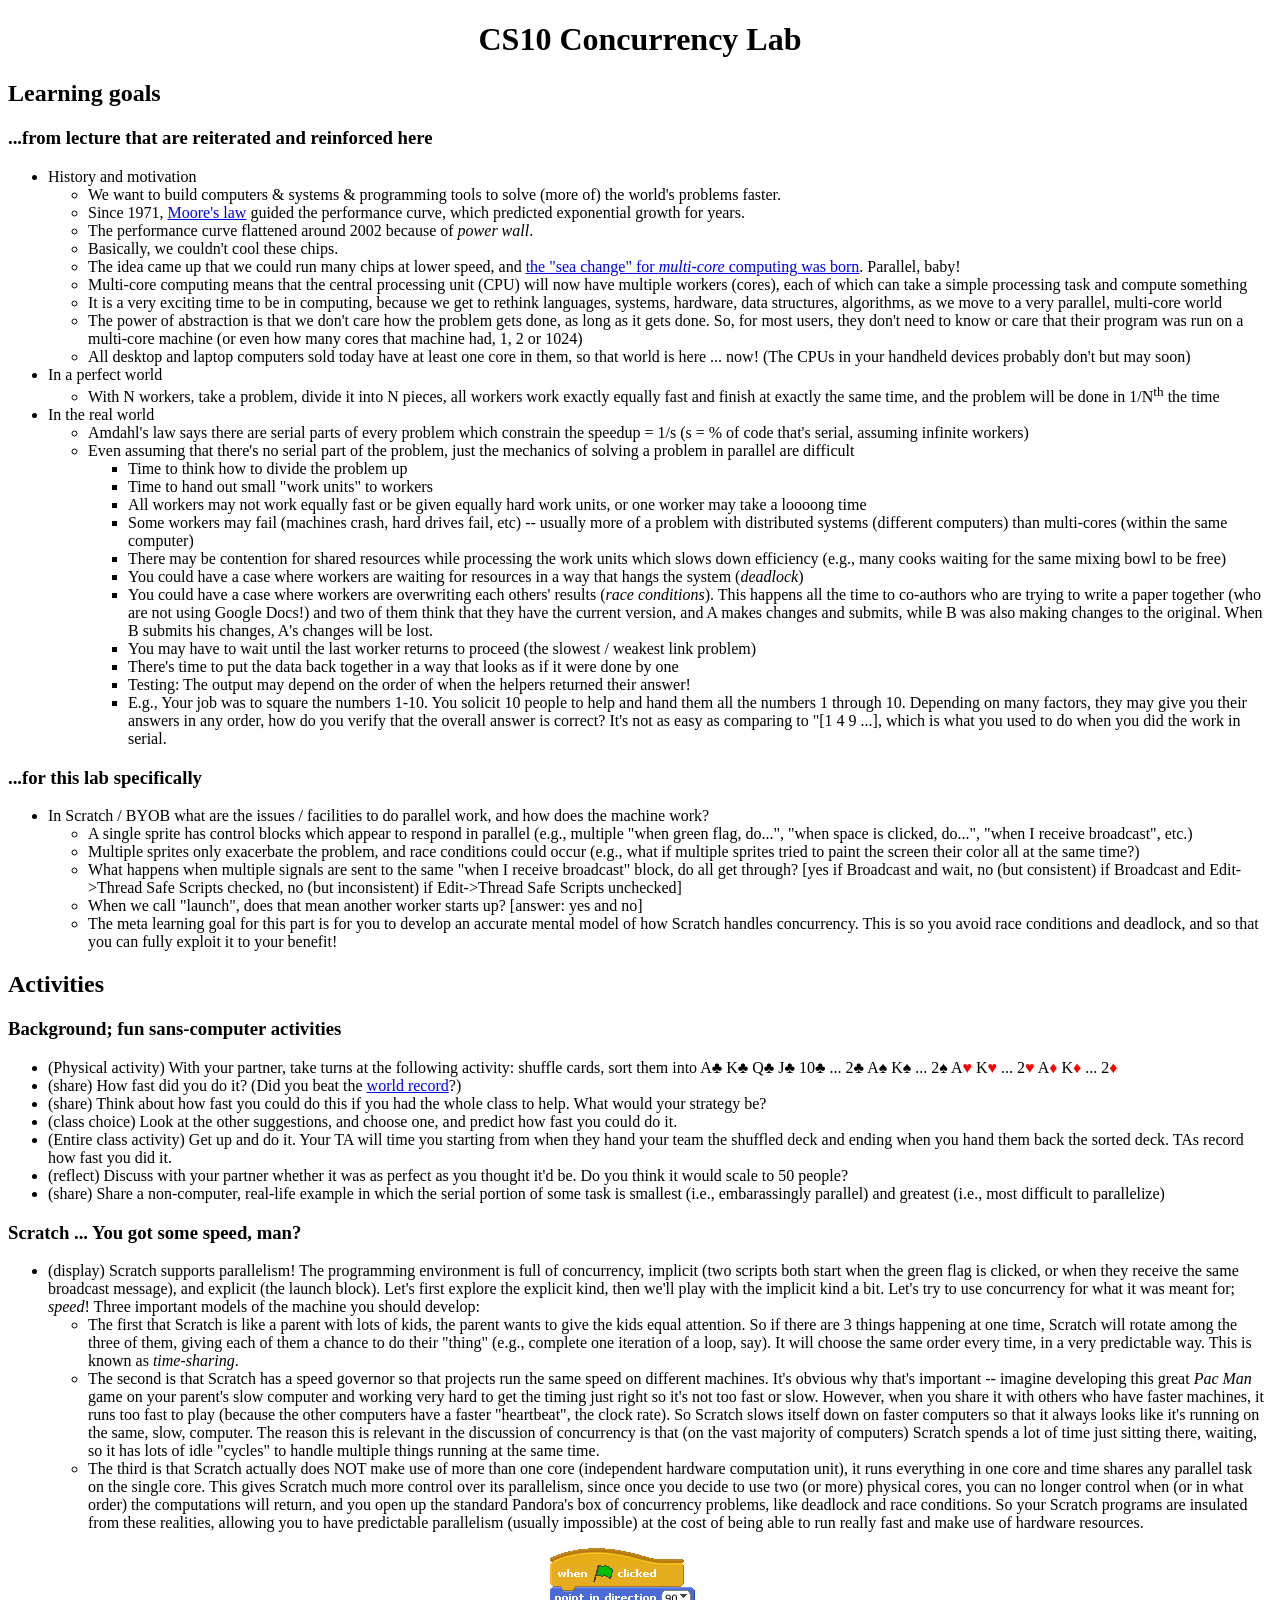
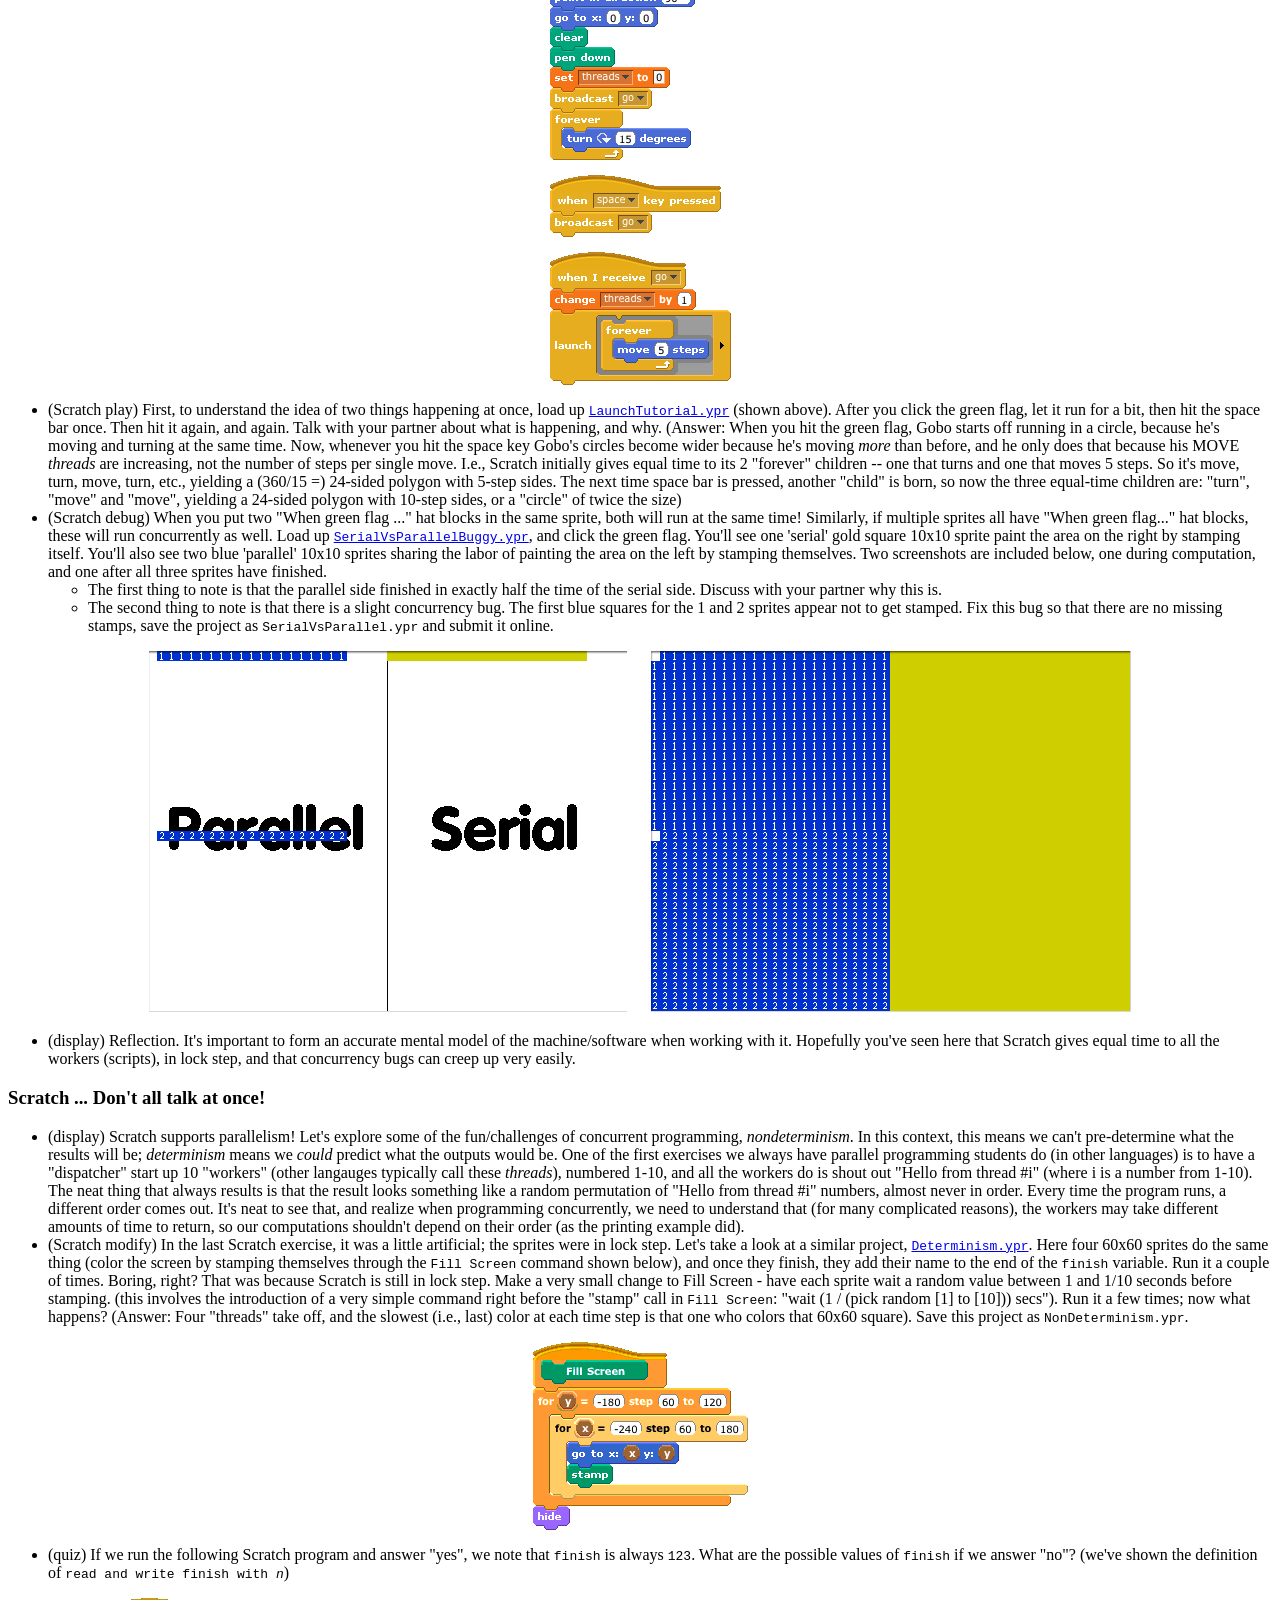
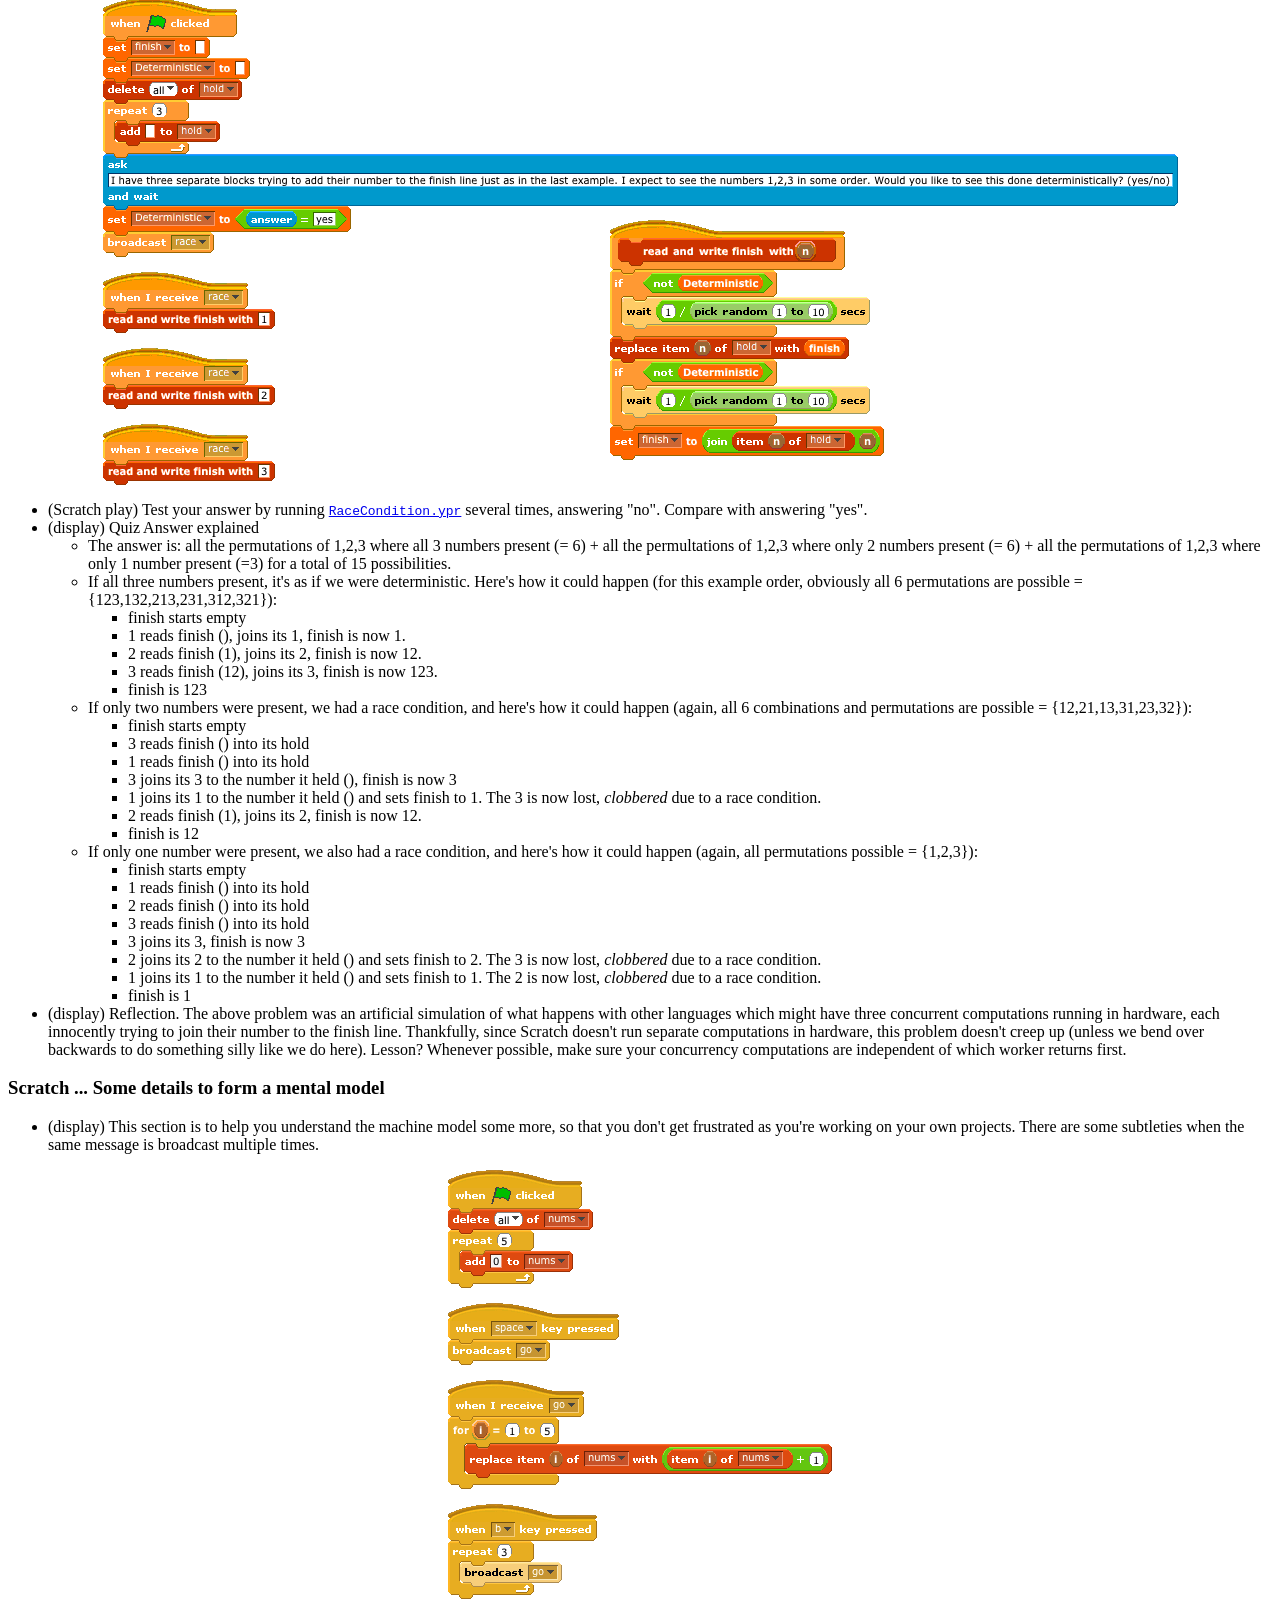
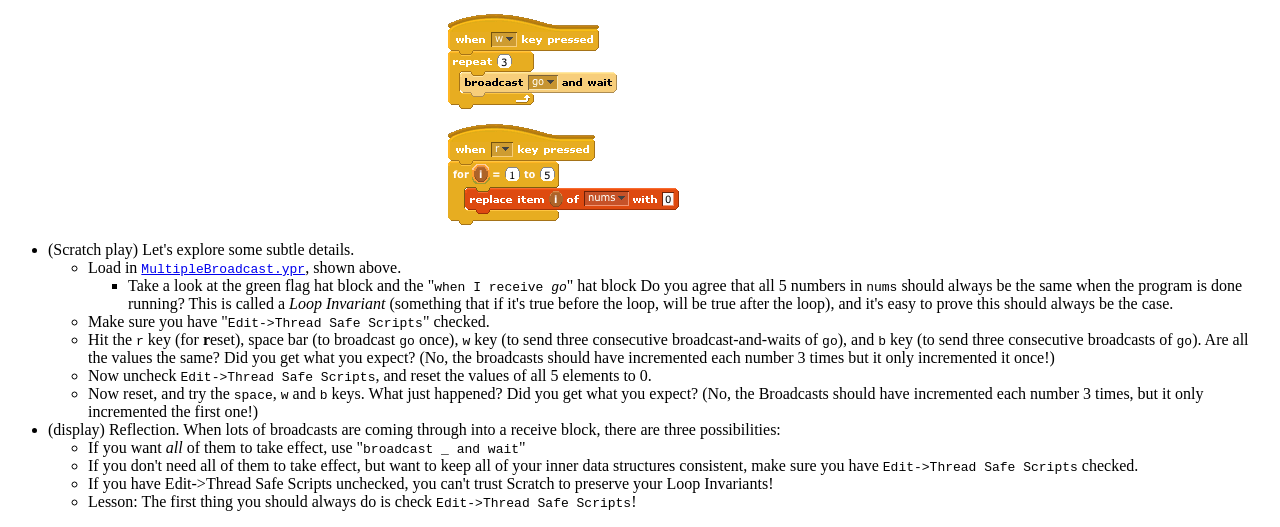
==== lab/09/index.html @ 9dae33b3 "add nojekyll file to allow symlinks" ====
<!DOCTYPE html PUBLIC "-//W3C//DTD XHTML 1.0 Transitional//EN" "http://www.w3.org/TR/xhtml1/DTD/xhtml1-transitional.dtd">
<html xmlns="http://www.w3.org/1999/xhtml">
<head>
<meta http-equiv="Content-Type" content="text/html; charset=UTF-8" />
<title>CS10 Concurrency Lab</title>
</head>

<body>

<center><h1>CS10 Concurrency Lab</h1></center>

<h2>Learning goals</h2>
<h3>...from lecture that are reiterated and reinforced here</h3>
<ul>
  <li>History and motivation</li>
  <ul>
    <li>We want to build computers &amp; systems &amp; programming tools to solve (more of) the world's problems faster.</li>
    <li>Since 1971, <a href="http://en.wikipedia.org/wiki/Moore's_law">Moore's law</a> guided the performance curve, which predicted exponential growth for years.</li>
    <li>The performance curve flattened around 2002 because of <em>power wall</em>.</li>
    <li>Basically, we couldn't cool these chips.</li>
    <li>The idea came up that we could run many chips at lower speed, and <a href="http://www.gotw.ca/publications/concurrency-ddj.htm">the &quot;sea change&quot; for <em>multi-core</em> computing was born</a>. Parallel, baby!</li>
    <li>Multi-core computing means that the central processing unit (CPU) will now have multiple workers (cores), each of which can take a simple processing task and compute something</li>
    <li>It is a very exciting time to be in computing, because we get to rethink languages, systems, hardware, data structures, algorithms, as we move to a very parallel, multi-core world</li>
    <li>The power of abstraction is that we don't care how the problem gets done, as long as it gets done. So, for most users, they don't need to know or care that their program was run on a multi-core machine (or even how many cores that machine had, 1, 2 or 1024)</li>
    <li>All desktop and laptop computers sold today have at least one core in them, so that world is here ... now! (The CPUs in your handheld devices probably don't but may soon)</li>
  </ul>
  <li>In a perfect world</li>
  <ul>
    <li>With N workers, take a problem, divide it into N pieces, all workers work exactly equally fast and finish at exactly the same time, and the problem will be done in 1/N<sup>th</sup> the time</li>
  </ul>
  <li>In the real world</li>
  <ul>
    <li>Amdahl's law says there are serial parts of every problem which constrain the speedup = 1/s (s = % of code that's serial, assuming infinite workers)</li>
    <li>Even assuming that there's no serial part of the problem, just the mechanics of solving a problem in parallel are difficult</li>
    <ul>
    <li>Time to think how to divide the problem up</li>
    <li>Time to hand out small &quot;work units&quot; to workers</li>
    <li>All workers may not work equally fast or be given equally hard work units, or one worker may take a loooong time</li>
    <li>Some workers may fail (machines crash, hard drives fail, etc) -- usually more of a problem with distributed systems (different computers) than multi-cores (within the same computer)</li>
    <li>There may be contention for shared resources while processing the work units which slows down efficiency (e.g., many cooks waiting for the same mixing bowl to be free)</li>
    <li>You could have a case where workers are waiting for resources in a way that hangs the system (<em>deadlock</em>)</li>
    <li>You could have a case where workers are overwriting each others' results (<em>race conditions</em>). This happens all the time to co-authors who are trying to write a paper together (who are not using Google Docs!) and two of them think that they have the current version, and A makes changes and submits, while B was also making changes to the original. When B submits his changes, A's changes will be lost.</li>
    <li>You may have to wait until the last worker returns to proceed (the slowest / weakest link problem)</li>
    <li>There's time to put the data back together in a way that looks as if it were done by one</li>
    <li>Testing: The output may depend on the order of when the helpers returned their answer!</li>
    <li>E.g., Your job was to square the numbers 1-10. You solicit 10 people to help and hand them all the numbers 1 through 10. Depending on many factors, they may give you their answers in any order, how do you verify that the overall answer is correct? It's not as easy as comparing to &quot;[1 4 9 ...], which is what you used to do when you did the work in serial.</li>
    </ul>
  </ul>
</ul>

<h3>...for this lab specifically</h3>
<ul>
  <li>In Scratch / BYOB what are the issues / facilities to do parallel work, and how does the machine work?
    <ul>
      <li>A single sprite has control blocks which appear to respond in parallel (e.g., multiple &quot;when green flag, do...&quot;, &quot;when space is clicked, do...&quot;, &quot;when I receive broadcast&quot;, etc.)</li>
      <li>Multiple sprites only exacerbate the problem, and race conditions could occur (e.g., what if multiple sprites tried to paint the screen their color all at the same time?)</li>
      <li>What happens when multiple signals are sent to the same &quot;when I receive broadcast&quot; block, do all get through? [yes if Broadcast and wait, no (but consistent) if Broadcast and Edit-&gt;Thread Safe Scripts checked, no (but inconsistent) if Edit-&gt;Thread Safe Scripts unchecked]</li>
      <li>When we call &quot;launch&quot;, does that mean another worker starts up? [answer: yes and no]</li>
      <li>The meta learning goal for this part is for you to develop an accurate mental model of how Scratch handles concurrency. This is so you avoid race conditions and deadlock, and so that you can fully exploit it to your benefit!</li>
    </ul>
</ul>

<h2>Activities</h2>
<h3>Background; fun sans-computer activities</h3>
<ul>
  <li>(Physical activity) With your partner, take turns at the following activity: shuffle cards,  sort them into A&clubs; K&clubs; Q&clubs; J&clubs; 10&clubs; ... 2&clubs; A&spades; K&spades;  ... 2&spades; A<font color="#FF0000">&hearts;</font> K<font color="#FF0000">&hearts;</font> ... 2<font color="#FF0000">&hearts;</font> A<font color="#FF0000">&diams;</font> K<font color="#FF0000">&diams;</font> ... 2<font color="#FF0000">&diams;</font> </li>
  <li>(share) How fast did you do it? (Did you beat the <a href="http://www.recordholders.org/en/records/cardsorting.html">world record</a>?)</li>
  <li>(share) Think about how fast you could do this if you had the whole class to help. What would your strategy be?</li>
  <li>(class choice) Look at the other suggestions, and choose one, and predict how fast you could do it.</li>
  <li>(Entire class activity) Get up and do it. Your TA will time you starting from when they hand your team the shuffled deck and ending when you hand them back the sorted deck. TAs record how fast you did  it. </li>
  <li>(reflect) Discuss with your partner whether it was  as perfect as you thought it'd be. Do you think it would scale to 50 people?</li>
  <li>(share) Share a non-computer, real-life example in which the serial portion of some task is smallest (i.e., embarassingly parallel) and greatest (i.e., most difficult to parallelize)</li>
</ul>
<h3>Scratch ... You got some speed, man?</h3>
<ul>
  <li>(display) Scratch supports parallelism! The programming environment is full of concurrency, implicit (two scripts  both start when the green flag is clicked, or when they receive the same broadcast message), and explicit (the launch block). Let's first explore the explicit kind, then we'll play with the implicit kind a bit. Let's try to use concurrency for what it was meant for; <em>speed</em>! Three important  models of the machine you should develop:
    <ul>
      <li>The first that Scratch is like a parent with lots of kids, the parent wants to give the kids equal attention. So if there are 3 things happening at one time, Scratch will rotate among the three of them, giving each of them a chance to do their &quot;thing&quot; (e.g., complete one iteration of a loop, say). It will choose the same order every time, in a very predictable way. This is known as <em>time-sharing</em>.</li>
      <li>The second is that Scratch has a speed governor so that projects run the same speed on different machines. It's obvious why that's important -- imagine developing this great <em>Pac Man</em> game on your parent's slow computer and working very hard to get the timing just right so it's not too fast or slow. However, when you share it with others who have faster machines, it runs too fast to play (because the other computers have a faster &quot;heartbeat&quot;, the clock rate). So Scratch slows itself down on faster computers so that it always looks like it's running on the same, slow, computer. The reason this is relevant in the discussion of concurrency is that (on the vast majority of computers) Scratch spends a lot of time just sitting there, waiting, so it has lots of idle &quot;cycles&quot; to handle multiple things running at the same time.</li>
      <li>The third is that Scratch actually does NOT make use of more than one core (independent hardware computation unit), it runs everything in one core and time shares any parallel task on the single core. This gives Scratch much more control over its parallelism, since once you decide to use two (or more) physical cores, you can no longer control when (or in what order) the computations will return, and you open up the standard Pandora's box of concurrency problems, like deadlock and race conditions. So your Scratch programs are insulated from these realities, allowing you to have predictable parallelism (usually impossible) at the cost of being able to run really fast and make use of hardware resources.</li>
    </ul>
  </li>
</ul>
<p align="center"><img src="images/LaunchTutorial.gif" width="181" height="437" alt="" style="border:none" /></p>
<ul>
  <li>(Scratch play) First, to understand the idea of two things happening at once, load up <code><a href="byob/LaunchTutorial.ypr">LaunchTutorial.ypr</a></code> (shown above). After you click the green flag, let it run for a bit, then hit the space bar once. Then hit it again, and again. Talk with your partner about what is happening, and why. (Answer: When you hit the green flag, Gobo starts off running in a circle,               because he's moving and turning at the same time. Now, whenever you hit the space key Gobo's circles become wider because he's moving <em>more</em> than before, and he only does that because his MOVE <em>threads</em> are increasing, not the number of steps per single move. I.e., Scratch initially gives equal time to its 2 &quot;forever&quot; children -- one that turns and one that moves 5 steps. So it's move, turn, move, turn, etc., yielding a (360/15 =) 24-sided polygon with 5-step sides. The next time space bar is pressed, another &quot;child&quot; is born, so now the three equal-time children are: &quot;turn&quot;, &quot;move&quot; and &quot;move&quot;, yielding a 24-sided polygon with 10-step sides, or a &quot;circle&quot; of twice the size)</li>
  <li>(Scratch debug) When you put two &quot;When green flag ...&quot; hat blocks in the same sprite, both will run at the same time! Similarly, if multiple sprites all have &quot;When green flag...&quot; hat blocks, these will run concurrently as well. Load up <code><a href="byob/SerialVsParallelBuggy.ypr">SerialVsParallelBuggy.ypr</a></code>, and click the green flag. You'll see  one 'serial' gold square 10x10 sprite paint the area on the right by stamping itself. You'll also see two blue 'parallel' 10x10 sprites  sharing the labor of painting the area on the left by stamping themselves.  Two screenshots are included below, one during computation, and one after all three sprites have finished.
    <ul>
      <li>The first thing to note is that the parallel side finished in exactly half  the time of the serial side. Discuss with your partner why this is. </li>
      <li>The second thing to note is that there is a slight concurrency bug. The first blue squares for the 1 and 2 sprites appear not to get stamped. Fix this bug so that there are no missing stamps, save the project as <code>SerialVsParallel.ypr</code> and submit it online.</li>
    </ul>
  </li>
</ul>
<p align="center"><img src="images/ParallelVsSerialStart.png" width="478" height="361" alt="" style="border:none" /></img>&nbsp;&nbsp;&nbsp;&nbsp;&nbsp;&nbsp;<img src="images/ParallelVsSerialEnd.png" width="480" height="361" alt="" style="border:none" /></p>
<ul>
  <li>(display) Reflection. It's important to form an accurate mental model of the machine/software when working with it. Hopefully you've seen here that Scratch gives equal time to all the workers (scripts), in lock step, and that concurrency bugs can creep up very easily.</li>
</ul>
<h3>Scratch ... Don't all talk at once!</h3>
<ul>
  <li>(display) Scratch supports parallelism! Let's explore some of the fun/challenges of concurrent programming, <em>nondeterminism</em>. In this context, this means we can't pre-determine what the results will be; <em>determinism</em> means we <em>could</em> predict what the outputs would be. One of the first exercises we always have parallel programming students do (in other languages) is to have a &quot;dispatcher&quot; start up 10 &quot;workers&quot; (other langauges typically call these <em>threads</em>), numbered 1-10, and all the workers do is shout out &quot;Hello from thread #i&quot; (where i is a number from 1-10). The neat thing that always results is that the result looks something like a random permutation of &quot;Hello from thread #i&quot; numbers, almost never in  order. Every time the program runs, a different order comes out. It's neat to see that, and realize when programming concurrently, we need to understand that (for many complicated reasons), the workers may take different amounts of time to return, so our computations shouldn't depend on their order (as the printing example did).</li>
  <li>(Scratch modify) In the last Scratch exercise, it was a little artificial; the sprites were in lock step. Let's  take a look at a similar project, <tt><a href="byob/Determinism.ypr">Determinism.ypr</a></tt>.  Here four 60x60 sprites do the same thing (color the screen by stamping themselves through the <code>Fill Screen</code> command shown below), and once they finish, they add their name to the end of the <code>finish</code> variable. Run it a couple of times. Boring, right? That was because Scratch is still in lock step. Make a very small change to Fill Screen - have each sprite wait a random value between 1 and 1/10 seconds before stamping. (this involves the introduction of a very simple command right before the &quot;stamp&quot; call in <code>Fill Screen</code>: &quot;wait (1 / (pick random [1] to [10])) secs&quot;). Run it a few times; now what happens? (Answer: Four &quot;threads&quot; take off, and the slowest  (i.e., last) color at each time step is that one who colors that 60x60 square). Save this project as <code>NonDeterminism.ypr</code>.</li>
</ul>
<p align="center"><img src="images/FillScreen.gif" width="215" height="188" alt="FillScreen defintion" /><br />
</p>
<ul>
  <li>(quiz) If we run the following Scratch program and answer &quot;yes&quot;, we note that <code>finish</code> is always <tt>123</tt>. What are the possible values of <code>finish</code> if we answer &quot;no&quot;? (we've shown the definition of <code>read and write finish with <em>n</em></code>) </li>
</ul>
<p align="center"><img src="images/racecondition.gif" width="1075" height="487" alt="" style="border:none" /></p>
<ul>
  <li>(Scratch play) Test your answer by running <code><a href="byob/RaceCondition.ypr">RaceCondition.ypr</a></code> several times, answering &quot;no&quot;. Compare with answering &quot;yes&quot;.</li>
  <li>(display) Quiz Answer explained
    <ul>
      <li>The answer is: all the permutations of 1,2,3  where all 3 numbers present (= 6) + all the permultations of 1,2,3 where only 2 numbers present (= 6) + all the permutations of 1,2,3 where only 1 number present (=3) for a total of 15 possibilities.</li>
      <li>If all three numbers present, it's as if we were deterministic. Here's how it could happen (for this example order, obviously all 6 permutations are possible  = {123,132,213,231,312,321}):
        <ul>
          <li>finish starts empty</li>
          <li>1 reads finish (), joins its 1, finish is now 1.</li>
          <li>2 reads finish (1), joins its 2, finish is now 12.</li>
          <li>3 reads finish (12), joins its 3, finish is now 123.</li>
          <li>finish is 123</li>
        </ul>
      </li>
      <li>If only two numbers were present, we had a race condition, and here's how it could happen (again, all 6 combinations and permutations are possible = {12,21,13,31,23,32}):
        <ul>
          <li>finish starts empty</li>
          <li>3 reads finish () into its hold</li>
          <li>1 reads finish () into its hold</li>
          <li>3 joins its 3 to the number it held (), finish is now 3</li>
          <li>1 joins its 1 to the number it held () and sets finish to 1. The 3 is now lost, <em>clobbered</em> due to a race condition.</li>
          <li>2 reads finish (1), joins its 2, finish is now 12.</li>
          <li>finish is 12</li>
        </ul>
      </li>
      <li>If only one number were present, we also had a race condition, and here's how it could happen (again, all permutations possible = {1,2,3}):
        <ul>
          <li>finish starts empty</li>
          <li>1 reads finish () into its hold</li>
          <li>2 reads finish () into its hold</li>
          <li>3 reads finish () into its hold</li>
          <li>3 joins its 3, finish is now 3</li>
          <li>2 joins its 2 to the number it held () and sets finish to 2. The 3 is now lost, <em>clobbered</em> due to a race condition.</li>
          <li>1 joins its 1 to the number it held () and sets finish to 1. The 2 is now lost, <em>clobbered</em> due to a race condition.</li>
          <li>finish is 1</li>
        </ul>
      </li>
    </ul>
  </li>
  <li>(display) Reflection. The above problem was an artificial simulation of what happens with other languages which might have three concurrent computations running in hardware, each innocently trying to join their number to the finish line. Thankfully, since Scratch doesn't run separate computations in hardware, this problem doesn't creep up (unless we bend over backwards to do something silly like we do here). Lesson? Whenever possible, make sure your concurrency computations are independent of which worker returns first.</li>
</ul>
<h3>Scratch ... Some details to form a mental model</h3>
<ul>
  <li>(display) This section is to help you understand the machine model some more, so that you don't get frustrated as you're working on your own projects. There are some subtleties when  the same message is broadcast multiple times. </li>
</ul>
<p align="center"><img src="images/multiplebroadcast.gif" width="384" height="655" alt="" style="border:none" /></p>
<ul>
  <li>(Scratch play) Let's explore some subtle details.
    <ul>
      <li>Load in <code><a href="byob/MultipleBroadcast.ypr">MultipleBroadcast.ypr</a></code>, shown above.
        <ul>
          <li>Take a look at the green flag hat block and the &quot;<code>when I receive <em>go</em></code>&quot; hat block Do you agree that all 5 numbers in <code>nums</code> should always be the same when the program is done running? This is called a <em>Loop Invariant</em> (something that if it's true before the loop, will be true after the loop), and it's easy to prove this should always be the case.</li>
        </ul>
      </li>
      <li>Make sure you have &quot;<code>Edit-&gt;Thread Safe Scripts</code>&quot; checked.</li>
      <li>Hit the <code>r</code> key (for <strong>r</strong>eset), space bar (to broadcast <code>go</code> once), <code>w</code> key (to send three consecutive broadcast-and-waits of <code>go</code>), and <code>b</code> key (to send three consecutive broadcasts of <code>go</code>). Are all the values the same? Did you get what you expect? (No, the broadcasts should have incremented each number 3 times but it only incremented it once!)</li>
      <li>Now uncheck <tt>Edit-&gt;Thread Safe Scripts</tt>, and reset the values of all 5 elements to 0.</li>
      <li>Now reset, and try the <code>space</code>, <code>w</code> and <code>b</code> keys. What just happened? Did you get what you expect? (No, the Broadcasts should have incremented each number 3 times, but it only incremented the first one!)</li>
    </ul>
  </li>
  <li>(display) Reflection. When lots of broadcasts  are coming through into a receive block, there are three possibilities:
    <ul>
      <li>If you want <em>all</em> of them to take effect, use &quot;<code>broadcast _ and wait</code>&quot;</li>
      <li>If you don't need all of them to take effect, but want to keep all of your inner data structures consistent, make sure you have <code>Edit-&gt;Thread Safe Scripts</code> checked.</li>
      <li>If you have Edit-&gt;Thread Safe Scripts unchecked, you can't trust Scratch to preserve your Loop Invariants!</li>
      <li>Lesson: The first thing you should always do is check <code>Edit-&gt;Thread Safe Scripts</code>!  </li>
    </ul>
  </li>
</ul>
</body>
</html>
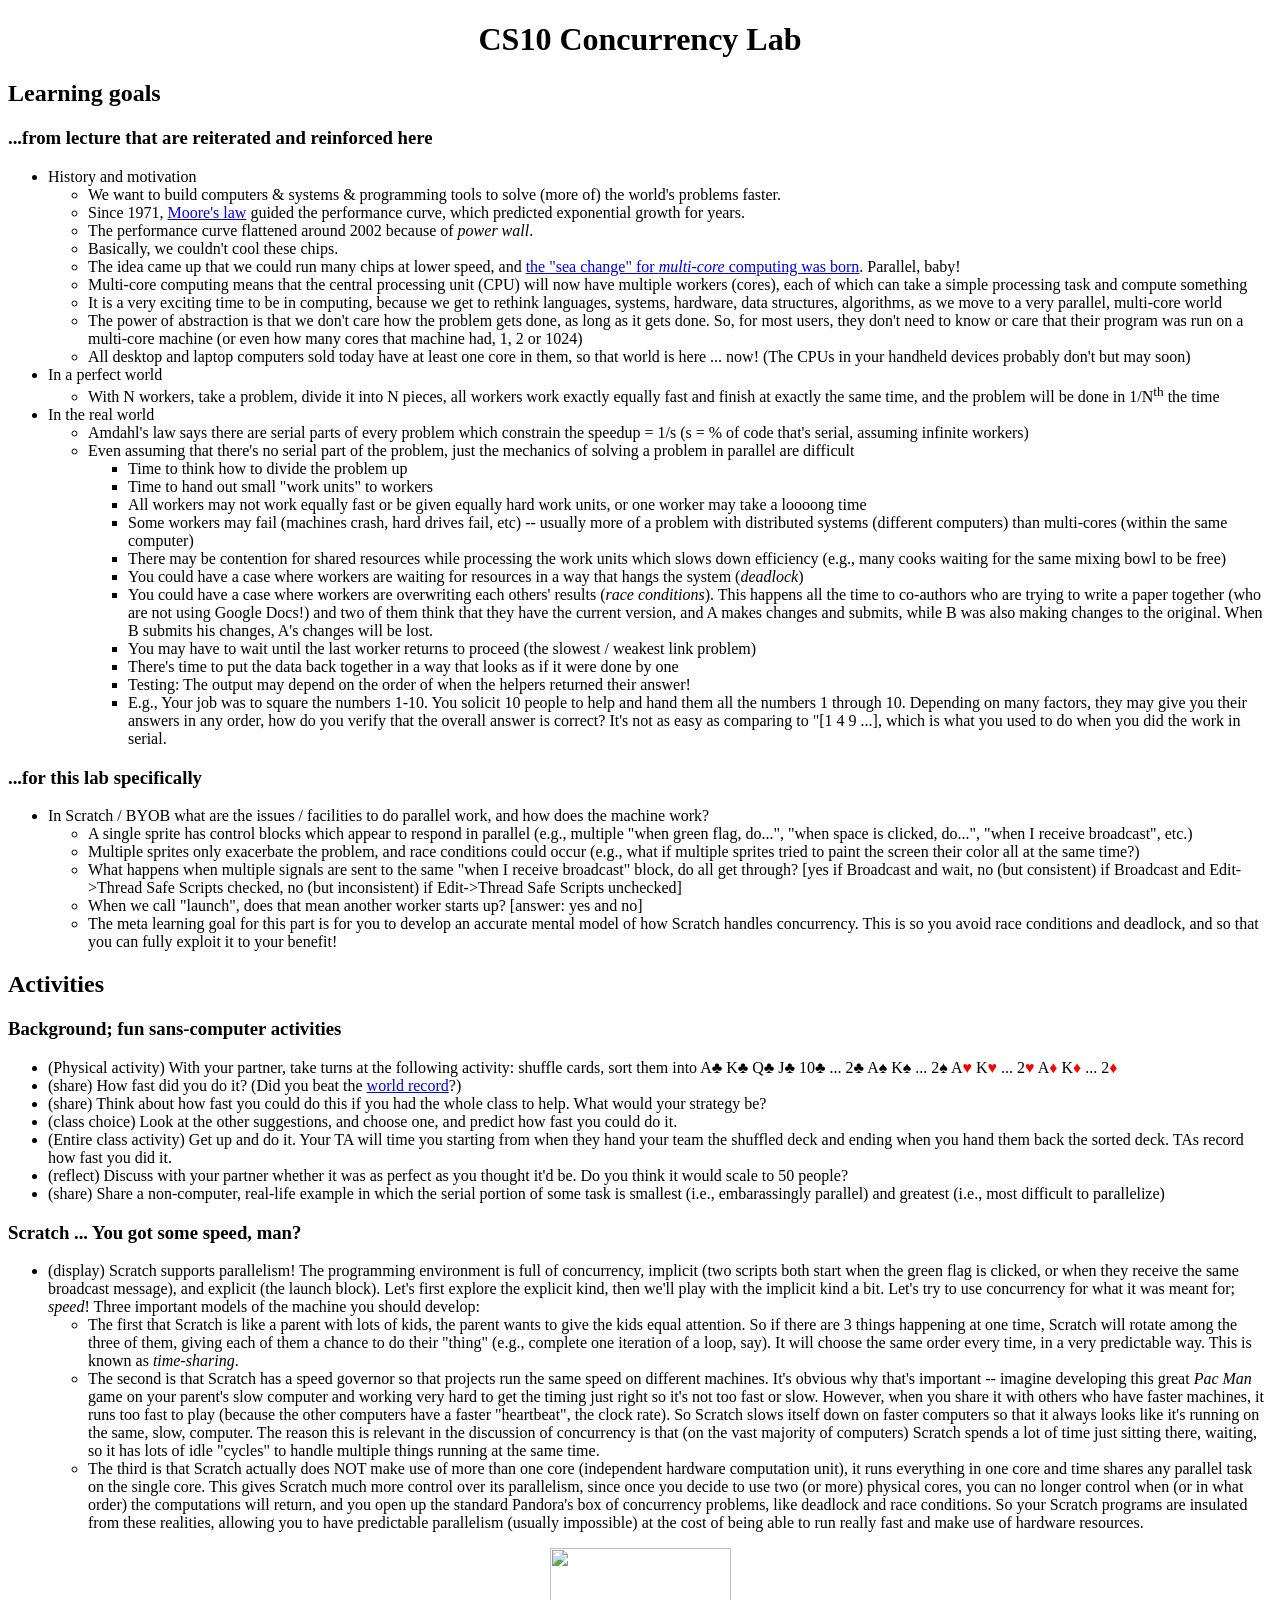
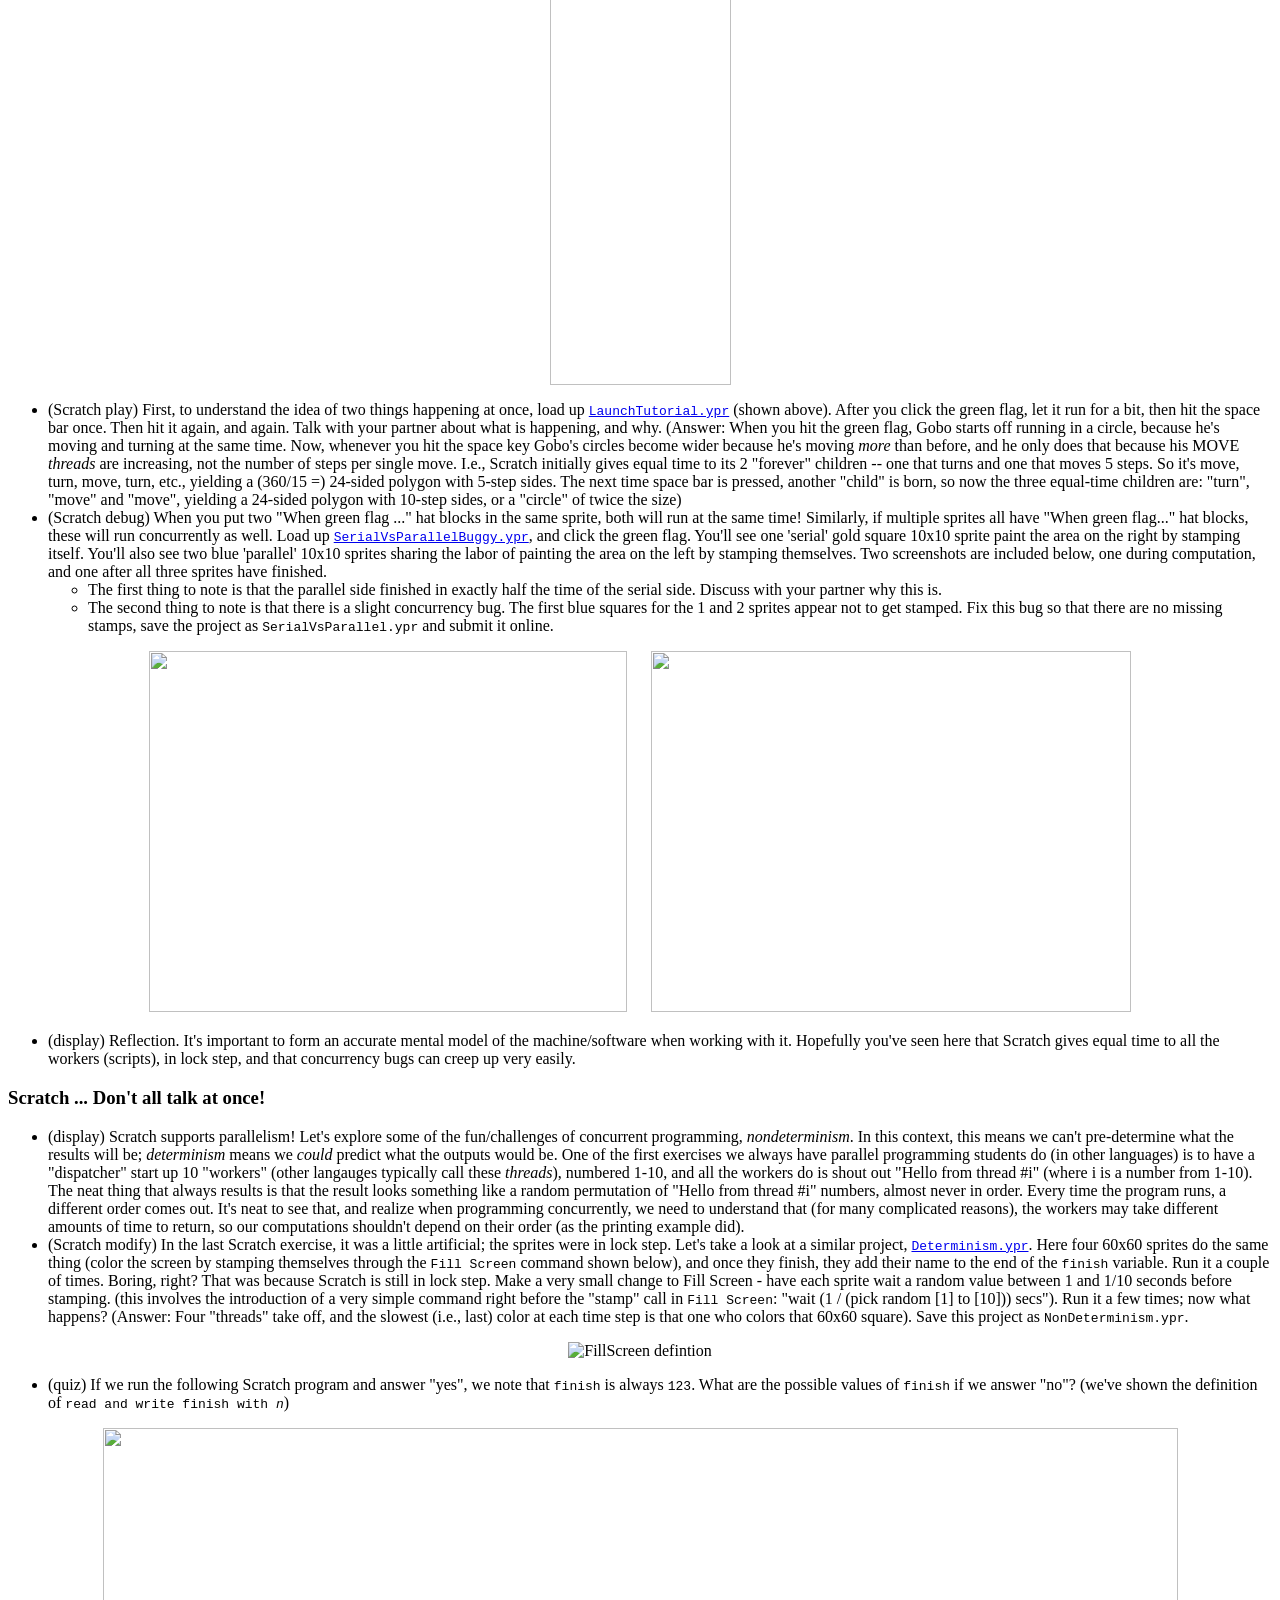
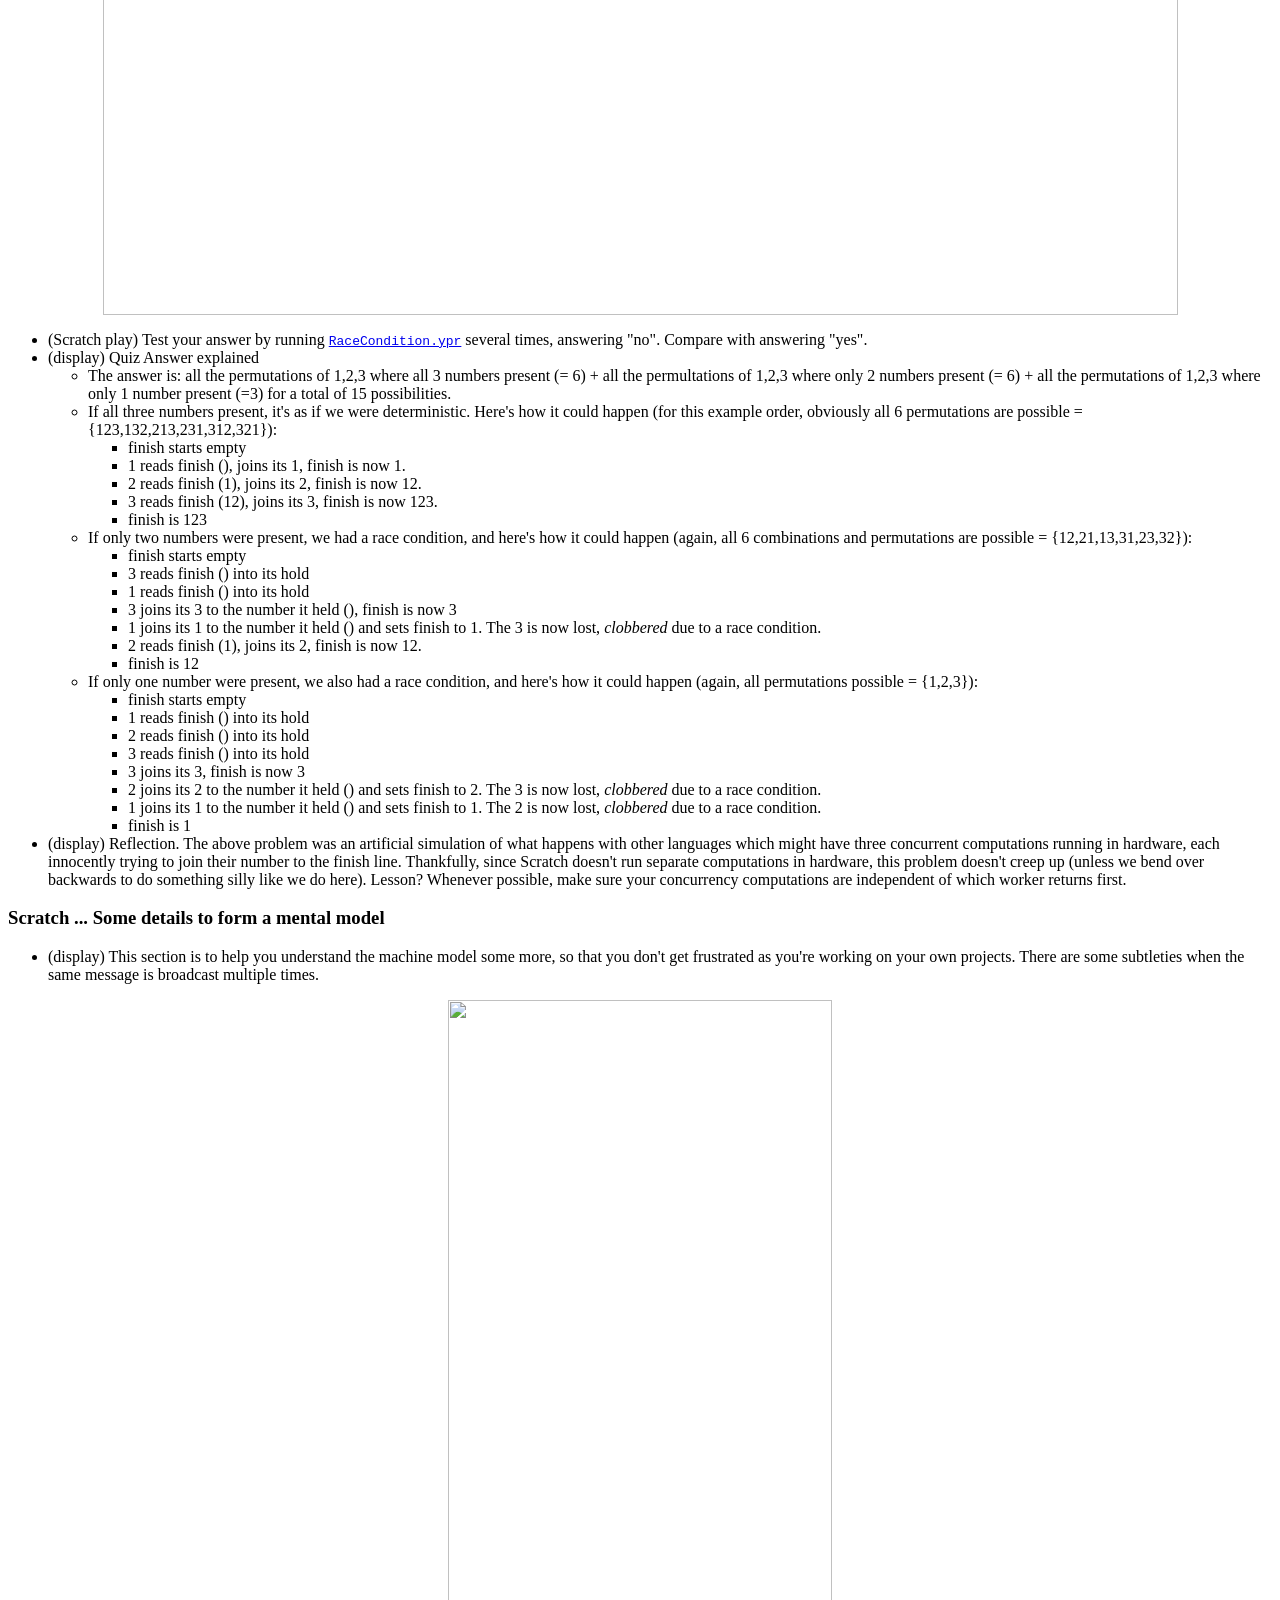
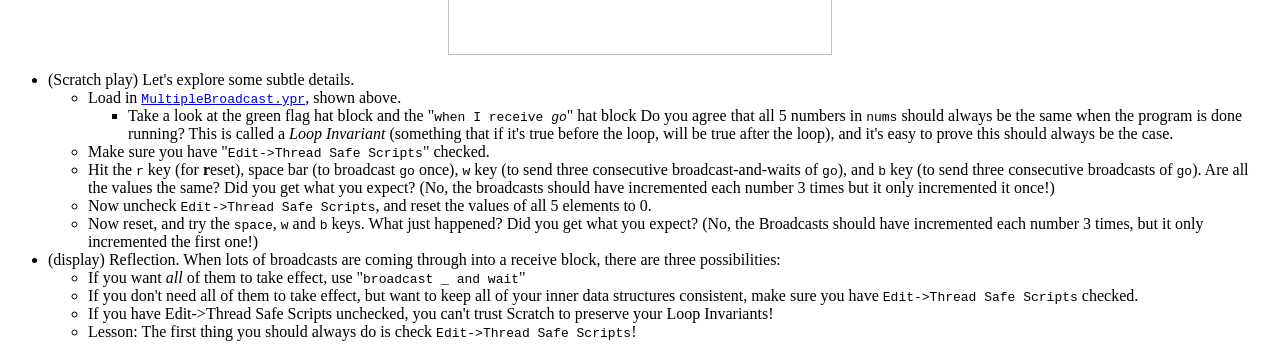
==== commit 6ab8356e: "fix image links to point to resources" ====
--- a/lab/09/index.html
+++ b/lab/09/index.html
@@ -81,7 +81,7 @@
     </ul>
   </li>
 </ul>
-<p align="center"><img src="images/LaunchTutorial.gif" width="181" height="437" alt="" style="border:none" /></p>
+<p align="center"><img src="resources/images/LaunchTutorial.gif" width="181" height="437" alt="" style="border:none" /></p>
 <ul>
   <li>(Scratch play) First, to understand the idea of two things happening at once, load up <code><a href="byob/LaunchTutorial.ypr">LaunchTutorial.ypr</a></code> (shown above). After you click the green flag, let it run for a bit, then hit the space bar once. Then hit it again, and again. Talk with your partner about what is happening, and why. (Answer: When you hit the green flag, Gobo starts off running in a circle,               because he's moving and turning at the same time. Now, whenever you hit the space key Gobo's circles become wider because he's moving <em>more</em> than before, and he only does that because his MOVE <em>threads</em> are increasing, not the number of steps per single move. I.e., Scratch initially gives equal time to its 2 &quot;forever&quot; children -- one that turns and one that moves 5 steps. So it's move, turn, move, turn, etc., yielding a (360/15 =) 24-sided polygon with 5-step sides. The next time space bar is pressed, another &quot;child&quot; is born, so now the three equal-time children are: &quot;turn&quot;, &quot;move&quot; and &quot;move&quot;, yielding a 24-sided polygon with 10-step sides, or a &quot;circle&quot; of twice the size)</li>
   <li>(Scratch debug) When you put two &quot;When green flag ...&quot; hat blocks in the same sprite, both will run at the same time! Similarly, if multiple sprites all have &quot;When green flag...&quot; hat blocks, these will run concurrently as well. Load up <code><a href="byob/SerialVsParallelBuggy.ypr">SerialVsParallelBuggy.ypr</a></code>, and click the green flag. You'll see  one 'serial' gold square 10x10 sprite paint the area on the right by stamping itself. You'll also see two blue 'parallel' 10x10 sprites  sharing the labor of painting the area on the left by stamping themselves.  Two screenshots are included below, one during computation, and one after all three sprites have finished.
@@ -91,7 +91,7 @@
     </ul>
   </li>
 </ul>
-<p align="center"><img src="images/ParallelVsSerialStart.png" width="478" height="361" alt="" style="border:none" /></img>&nbsp;&nbsp;&nbsp;&nbsp;&nbsp;&nbsp;<img src="images/ParallelVsSerialEnd.png" width="480" height="361" alt="" style="border:none" /></p>
+<p align="center"><img src="resources/images/ParallelVsSerialStart.png" width="478" height="361" alt="" style="border:none" /></img>&nbsp;&nbsp;&nbsp;&nbsp;&nbsp;&nbsp;<img src="resources/images/ParallelVsSerialEnd.png" width="480" height="361" alt="" style="border:none" /></p>
 <ul>
   <li>(display) Reflection. It's important to form an accurate mental model of the machine/software when working with it. Hopefully you've seen here that Scratch gives equal time to all the workers (scripts), in lock step, and that concurrency bugs can creep up very easily.</li>
 </ul>
@@ -100,12 +100,12 @@
   <li>(display) Scratch supports parallelism! Let's explore some of the fun/challenges of concurrent programming, <em>nondeterminism</em>. In this context, this means we can't pre-determine what the results will be; <em>determinism</em> means we <em>could</em> predict what the outputs would be. One of the first exercises we always have parallel programming students do (in other languages) is to have a &quot;dispatcher&quot; start up 10 &quot;workers&quot; (other langauges typically call these <em>threads</em>), numbered 1-10, and all the workers do is shout out &quot;Hello from thread #i&quot; (where i is a number from 1-10). The neat thing that always results is that the result looks something like a random permutation of &quot;Hello from thread #i&quot; numbers, almost never in  order. Every time the program runs, a different order comes out. It's neat to see that, and realize when programming concurrently, we need to understand that (for many complicated reasons), the workers may take different amounts of time to return, so our computations shouldn't depend on their order (as the printing example did).</li>
   <li>(Scratch modify) In the last Scratch exercise, it was a little artificial; the sprites were in lock step. Let's  take a look at a similar project, <tt><a href="byob/Determinism.ypr">Determinism.ypr</a></tt>.  Here four 60x60 sprites do the same thing (color the screen by stamping themselves through the <code>Fill Screen</code> command shown below), and once they finish, they add their name to the end of the <code>finish</code> variable. Run it a couple of times. Boring, right? That was because Scratch is still in lock step. Make a very small change to Fill Screen - have each sprite wait a random value between 1 and 1/10 seconds before stamping. (this involves the introduction of a very simple command right before the &quot;stamp&quot; call in <code>Fill Screen</code>: &quot;wait (1 / (pick random [1] to [10])) secs&quot;). Run it a few times; now what happens? (Answer: Four &quot;threads&quot; take off, and the slowest  (i.e., last) color at each time step is that one who colors that 60x60 square). Save this project as <code>NonDeterminism.ypr</code>.</li>
 </ul>
-<p align="center"><img src="images/FillScreen.gif" width="215" height="188" alt="FillScreen defintion" /><br />
+<p align="center"><img src="resources/images/FillScreen.gif" width="215" height="188" alt="FillScreen defintion" /><br />
 </p>
 <ul>
   <li>(quiz) If we run the following Scratch program and answer &quot;yes&quot;, we note that <code>finish</code> is always <tt>123</tt>. What are the possible values of <code>finish</code> if we answer &quot;no&quot;? (we've shown the definition of <code>read and write finish with <em>n</em></code>) </li>
 </ul>
-<p align="center"><img src="images/racecondition.gif" width="1075" height="487" alt="" style="border:none" /></p>
+<p align="center"><img src="resources/images/racecondition.gif" width="1075" height="487" alt="" style="border:none" /></p>
 <ul>
   <li>(Scratch play) Test your answer by running <code><a href="byob/RaceCondition.ypr">RaceCondition.ypr</a></code> several times, answering &quot;no&quot;. Compare with answering &quot;yes&quot;.</li>
   <li>(display) Quiz Answer explained
@@ -151,7 +151,7 @@
 <ul>
   <li>(display) This section is to help you understand the machine model some more, so that you don't get frustrated as you're working on your own projects. There are some subtleties when  the same message is broadcast multiple times. </li>
 </ul>
-<p align="center"><img src="images/multiplebroadcast.gif" width="384" height="655" alt="" style="border:none" /></p>
+<p align="center"><img src="resources/images/multiplebroadcast.gif" width="384" height="655" alt="" style="border:none" /></p>
 <ul>
   <li>(Scratch play) Let's explore some subtle details.
     <ul>
